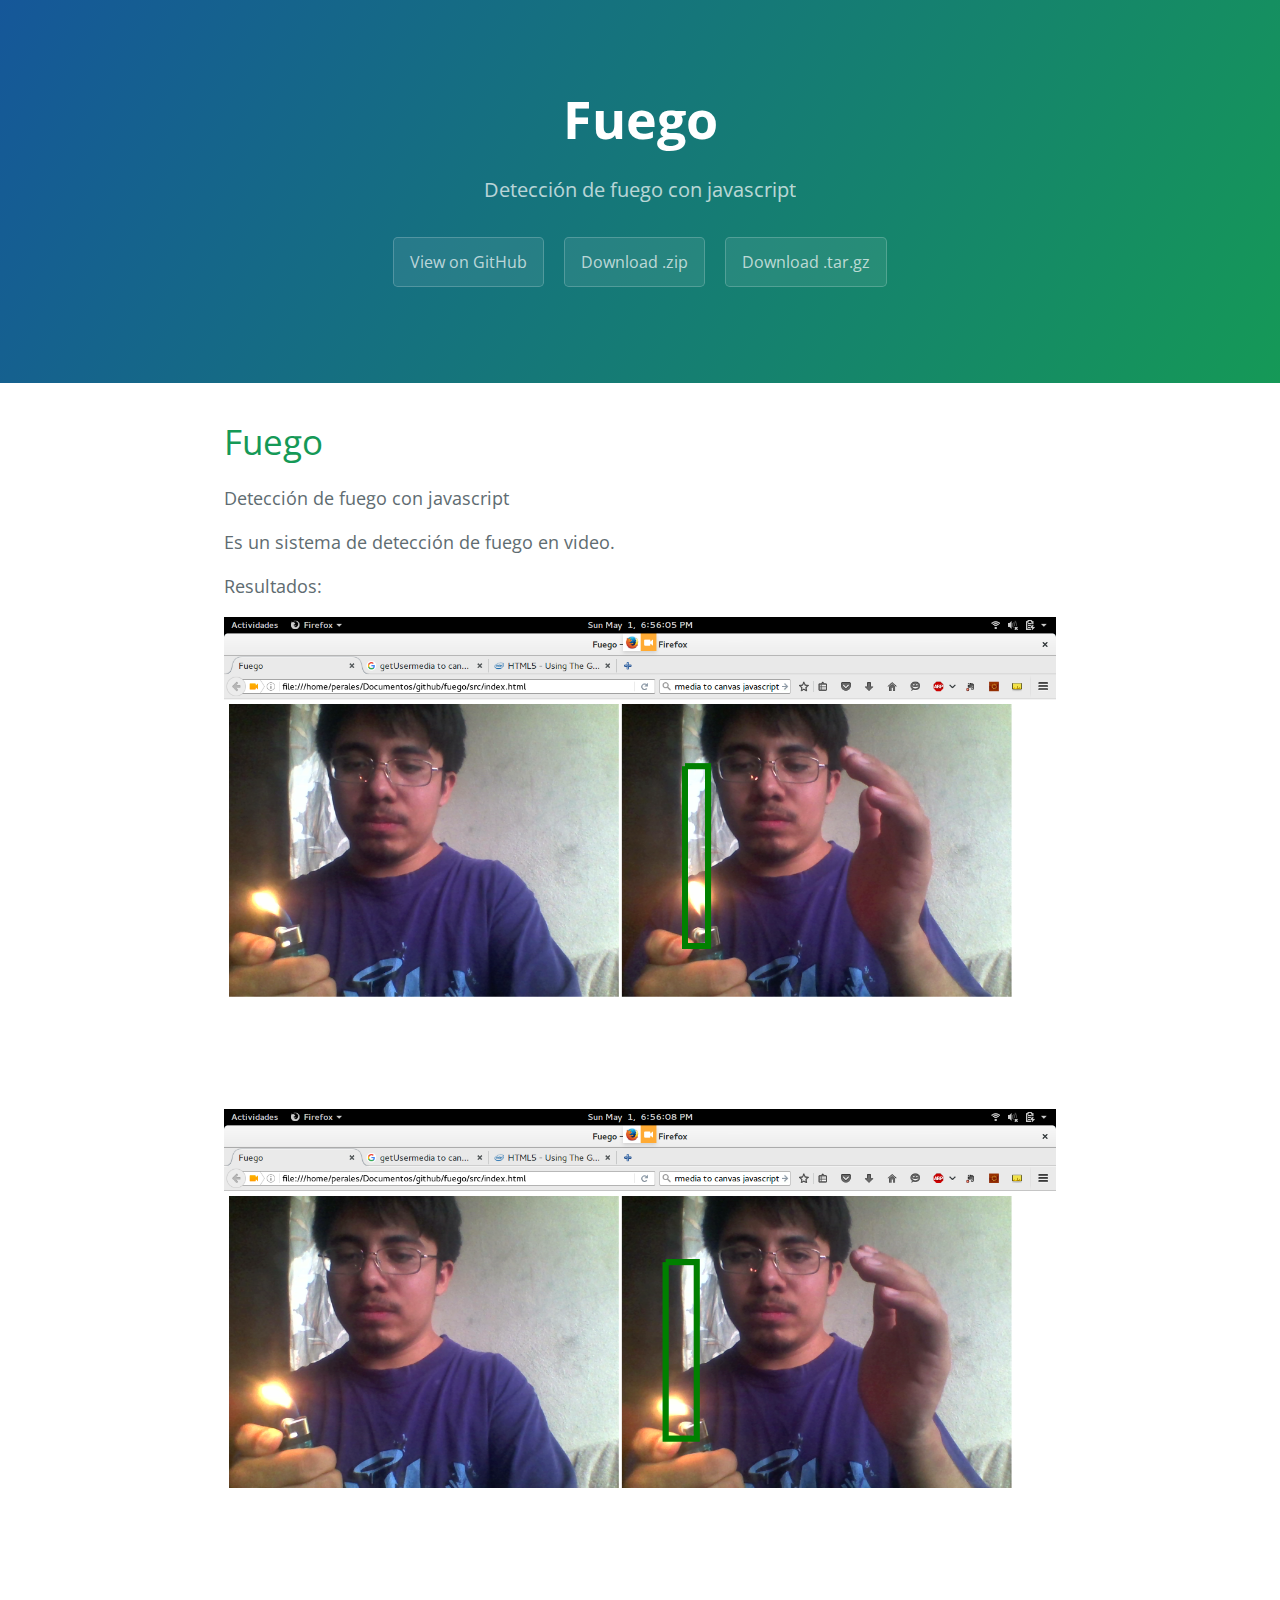
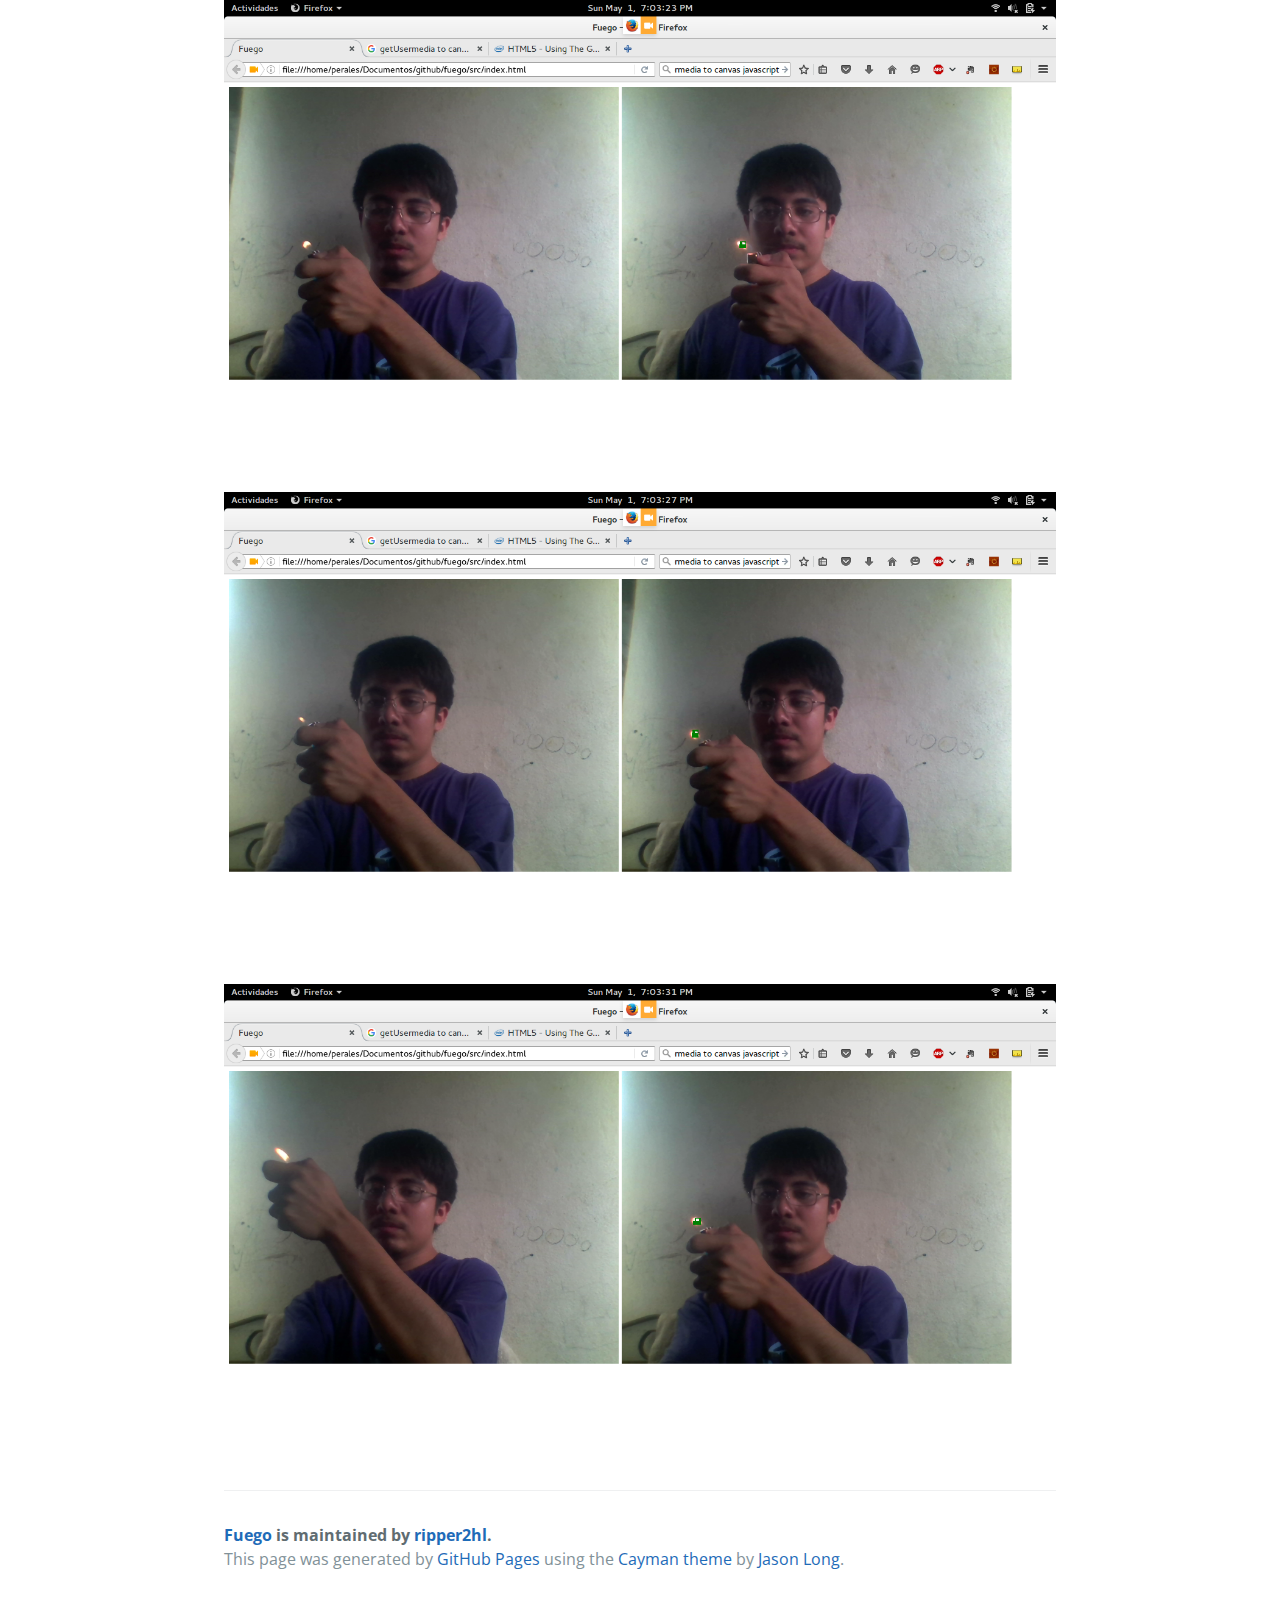
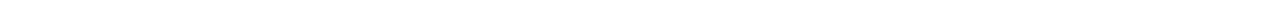
==== index.html @ 641abc0d "Create gh-pages branch via GitHub" ====
<!DOCTYPE html>
<html lang="en-us">
  <head>
    <meta charset="UTF-8">
    <title>Fuego by ripper2hl</title>
    <meta name="viewport" content="width=device-width, initial-scale=1">
    <link rel="stylesheet" type="text/css" href="stylesheets/normalize.css" media="screen">
    <link href='https://fonts.googleapis.com/css?family=Open+Sans:400,700' rel='stylesheet' type='text/css'>
    <link rel="stylesheet" type="text/css" href="stylesheets/stylesheet.css" media="screen">
    <link rel="stylesheet" type="text/css" href="stylesheets/github-light.css" media="screen">
  </head>
  <body>
    <section class="page-header">
      <h1 class="project-name">Fuego</h1>
      <h2 class="project-tagline">Detección de fuego con javascript</h2>
      <a href="https://github.com/ripper2hl/fuego" class="btn">View on GitHub</a>
      <a href="https://github.com/ripper2hl/fuego/zipball/master" class="btn">Download .zip</a>
      <a href="https://github.com/ripper2hl/fuego/tarball/master" class="btn">Download .tar.gz</a>
    </section>

    <section class="main-content">
      <h1>
<a id="fuego" class="anchor" href="#fuego" aria-hidden="true"><span aria-hidden="true" class="octicon octicon-link"></span></a>Fuego</h1>

<p>Detección de fuego con javascript</p>

<p>Es un sistema de detección de fuego en video.</p>

<p>Resultados:</p>

<p><img src="doc/1.png" alt="Resultado 1"></p>

<p><img src="doc/2.png" alt="Resultado 2"></p>

<p><img src="doc/3.png" alt="Resultado 3"></p>

<p><img src="doc/4.png" alt="Resultado 4"></p>

<p><img src="doc/5.png" alt="Resultado 5"></p>

      <footer class="site-footer">
        <span class="site-footer-owner"><a href="https://github.com/ripper2hl/fuego">Fuego</a> is maintained by <a href="https://github.com/ripper2hl">ripper2hl</a>.</span>

        <span class="site-footer-credits">This page was generated by <a href="https://pages.github.com">GitHub Pages</a> using the <a href="https://github.com/jasonlong/cayman-theme">Cayman theme</a> by <a href="https://twitter.com/jasonlong">Jason Long</a>.</span>
      </footer>

    </section>

  
  </body>
</html>
---- stylesheets/stylesheet.css ----
* {
  box-sizing: border-box; }

body {
  padding: 0;
  margin: 0;
  font-family: "Open Sans", "Helvetica Neue", Helvetica, Arial, sans-serif;
  font-size: 16px;
  line-height: 1.5;
  color: #606c71; }

a {
  color: #1e6bb8;
  text-decoration: none; }
  a:hover {
    text-decoration: underline; }

.btn {
  display: inline-block;
  margin-bottom: 1rem;
  color: rgba(255, 255, 255, 0.7);
  background-color: rgba(255, 255, 255, 0.08);
  border-color: rgba(255, 255, 255, 0.2);
  border-style: solid;
  border-width: 1px;
  border-radius: 0.3rem;
  transition: color 0.2s, background-color 0.2s, border-color 0.2s; }
  .btn + .btn {
    margin-left: 1rem; }

.btn:hover {
  color: rgba(255, 255, 255, 0.8);
  text-decoration: none;
  background-color: rgba(255, 255, 255, 0.2);
  border-color: rgba(255, 255, 255, 0.3); }

@media screen and (min-width: 64em) {
  .btn {
    padding: 0.75rem 1rem; } }

@media screen and (min-width: 42em) and (max-width: 64em) {
  .btn {
    padding: 0.6rem 0.9rem;
    font-size: 0.9rem; } }

@media screen and (max-width: 42em) {
  .btn {
    display: block;
    width: 100%;
    padding: 0.75rem;
    font-size: 0.9rem; }
    .btn + .btn {
      margin-top: 1rem;
      margin-left: 0; } }

.page-header {
  color: #fff;
  text-align: center;
  background-color: #159957;
  background-image: linear-gradient(120deg, #155799, #159957); }

@media screen and (min-width: 64em) {
  .page-header {
    padding: 5rem 6rem; } }

@media screen and (min-width: 42em) and (max-width: 64em) {
  .page-header {
    padding: 3rem 4rem; } }

@media screen and (max-width: 42em) {
  .page-header {
    padding: 2rem 1rem; } }

.project-name {
  margin-top: 0;
  margin-bottom: 0.1rem; }

@media screen and (min-width: 64em) {
  .project-name {
    font-size: 3.25rem; } }

@media screen and (min-width: 42em) and (max-width: 64em) {
  .project-name {
    font-size: 2.25rem; } }

@media screen and (max-width: 42em) {
  .project-name {
    font-size: 1.75rem; } }

.project-tagline {
  margin-bottom: 2rem;
  font-weight: normal;
  opacity: 0.7; }

@media screen and (min-width: 64em) {
  .project-tagline {
    font-size: 1.25rem; } }

@media screen and (min-width: 42em) and (max-width: 64em) {
  .project-tagline {
    font-size: 1.15rem; } }

@media screen and (max-width: 42em) {
  .project-tagline {
    font-size: 1rem; } }

.main-content :first-child {
  margin-top: 0; }
.main-content img {
  max-width: 100%; }
.main-content h1, .main-content h2, .main-content h3, .main-content h4, .main-content h5, .main-content h6 {
  margin-top: 2rem;
  margin-bottom: 1rem;
  font-weight: normal;
  color: #159957; }
.main-content p {
  margin-bottom: 1em; }
.main-content code {
  padding: 2px 4px;
  font-family: Consolas, "Liberation Mono", Menlo, Courier, monospace;
  font-size: 0.9rem;
  color: #383e41;
  background-color: #f3f6fa;
  border-radius: 0.3rem; }
.main-content pre {
  padding: 0.8rem;
  margin-top: 0;
  margin-bottom: 1rem;
  font: 1rem Consolas, "Liberation Mono", Menlo, Courier, monospace;
  color: #567482;
  word-wrap: normal;
  background-color: #f3f6fa;
  border: solid 1px #dce6f0;
  border-radius: 0.3rem; }
  .main-content pre > code {
    padding: 0;
    margin: 0;
    font-size: 0.9rem;
    color: #567482;
    word-break: normal;
    white-space: pre;
    background: transparent;
    border: 0; }
.main-content .highlight {
  margin-bottom: 1rem; }
  .main-content .highlight pre {
    margin-bottom: 0;
    word-break: normal; }
.main-content .highlight pre, .main-content pre {
  padding: 0.8rem;
  overflow: auto;
  font-size: 0.9rem;
  line-height: 1.45;
  border-radius: 0.3rem; }
.main-content pre code, .main-content pre tt {
  display: inline;
  max-width: initial;
  padding: 0;
  margin: 0;
  overflow: initial;
  line-height: inherit;
  word-wrap: normal;
  background-color: transparent;
  border: 0; }
  .main-content pre code:before, .main-content pre code:after, .main-content pre tt:before, .main-content pre tt:after {
    content: normal; }
.main-content ul, .main-content ol {
  margin-top: 0; }
.main-content blockquote {
  padding: 0 1rem;
  margin-left: 0;
  color: #819198;
  border-left: 0.3rem solid #dce6f0; }
  .main-content blockquote > :first-child {
    margin-top: 0; }
  .main-content blockquote > :last-child {
    margin-bottom: 0; }
.main-content table {
  display: block;
  width: 100%;
  overflow: auto;
  word-break: normal;
  word-break: keep-all; }
  .main-content table th {
    font-weight: bold; }
  .main-content table th, .main-content table td {
    padding: 0.5rem 1rem;
    border: 1px solid #e9ebec; }
.main-content dl {
  padding: 0; }
  .main-content dl dt {
    padding: 0;
    margin-top: 1rem;
    font-size: 1rem;
    font-weight: bold; }
  .main-content dl dd {
    padding: 0;
    margin-bottom: 1rem; }
.main-content hr {
  height: 2px;
  padding: 0;
  margin: 1rem 0;
  background-color: #eff0f1;
  border: 0; }

@media screen and (min-width: 64em) {
  .main-content {
    max-width: 64rem;
    padding: 2rem 6rem;
    margin: 0 auto;
    font-size: 1.1rem; } }

@media screen and (min-width: 42em) and (max-width: 64em) {
  .main-content {
    padding: 2rem 4rem;
    font-size: 1.1rem; } }

@media screen and (max-width: 42em) {
  .main-content {
    padding: 2rem 1rem;
    font-size: 1rem; } }

.site-footer {
  padding-top: 2rem;
  margin-top: 2rem;
  border-top: solid 1px #eff0f1; }

.site-footer-owner {
  display: block;
  font-weight: bold; }

.site-footer-credits {
  color: #819198; }

@media screen and (min-width: 64em) {
  .site-footer {
    font-size: 1rem; } }

@media screen and (min-width: 42em) and (max-width: 64em) {
  .site-footer {
    font-size: 1rem; } }

@media screen and (max-width: 42em) {
  .site-footer {
    font-size: 0.9rem; } }
---- stylesheets/github-light.css ----
/*
The MIT License (MIT)

Copyright (c) 2015 GitHub, Inc.

Permission is hereby granted, free of charge, to any person obtaining a copy
of this software and associated documentation files (the "Software"), to deal
in the Software without restriction, including without limitation the rights
to use, copy, modify, merge, publish, distribute, sublicense, and/or sell
copies of the Software, and to permit persons to whom the Software is
furnished to do so, subject to the following conditions:

The above copyright notice and this permission notice shall be included in all
copies or substantial portions of the Software.

THE SOFTWARE IS PROVIDED "AS IS", WITHOUT WARRANTY OF ANY KIND, EXPRESS OR
IMPLIED, INCLUDING BUT NOT LIMITED TO THE WARRANTIES OF MERCHANTABILITY,
FITNESS FOR A PARTICULAR PURPOSE AND NONINFRINGEMENT. IN NO EVENT SHALL THE
AUTHORS OR COPYRIGHT HOLDERS BE LIABLE FOR ANY CLAIM, DAMAGES OR OTHER
LIABILITY, WHETHER IN AN ACTION OF CONTRACT, TORT OR OTHERWISE, ARISING FROM,
OUT OF OR IN CONNECTION WITH THE SOFTWARE OR THE USE OR OTHER DEALINGS IN THE
SOFTWARE.

*/

.pl-c /* comment */ {
  color: #969896;
}

.pl-c1      /* constant, markup.raw, meta.diff.header, meta.module-reference, meta.property-name, support, support.constant, support.variable, variable.other.constant */,
.pl-s .pl-v /* string variable */ {
  color: #0086b3;
}

.pl-e  /* entity */,
.pl-en /* entity.name */ {
  color: #795da3;
}

.pl-s .pl-s1 /* string source */,
.pl-smi      /* storage.modifier.import, storage.modifier.package, storage.type.java, variable.other, variable.parameter.function */ {
  color: #333;
}

.pl-ent /* entity.name.tag */ {
  color: #63a35c;
}

.pl-k /* keyword, storage, storage.type */ {
  color: #a71d5d;
}

.pl-pds              /* punctuation.definition.string, string.regexp.character-class */,
.pl-s                /* string */,
.pl-s .pl-pse .pl-s1 /* string punctuation.section.embedded source */,
.pl-sr               /* string.regexp */,
.pl-sr .pl-cce       /* string.regexp constant.character.escape */,
.pl-sr .pl-sra       /* string.regexp string.regexp.arbitrary-repitition */,
.pl-sr .pl-sre       /* string.regexp source.ruby.embedded */ {
  color: #183691;
}

.pl-v /* variable */ {
  color: #ed6a43;
}

.pl-id /* invalid.deprecated */ {
  color: #b52a1d;
}

.pl-ii /* invalid.illegal */ {
  background-color: #b52a1d;
  color: #f8f8f8;
}

.pl-sr .pl-cce /* string.regexp constant.character.escape */ {
  color: #63a35c;
  font-weight: bold;
}

.pl-ml /* markup.list */ {
  color: #693a17;
}

.pl-mh        /* markup.heading */,
.pl-mh .pl-en /* markup.heading entity.name */,
.pl-ms        /* meta.separator */ {
  color: #1d3e81;
  font-weight: bold;
}

.pl-mq /* markup.quote */ {
  color: #008080;
}

.pl-mi /* markup.italic */ {
  color: #333;
  font-style: italic;
}

.pl-mb /* markup.bold */ {
  color: #333;
  font-weight: bold;
}

.pl-md /* markup.deleted, meta.diff.header.from-file */ {
  background-color: #ffecec;
  color: #bd2c00;
}

.pl-mi1 /* markup.inserted, meta.diff.header.to-file */ {
  background-color: #eaffea;
  color: #55a532;
}

.pl-mdr /* meta.diff.range */ {
  color: #795da3;
  font-weight: bold;
}

.pl-mo /* meta.output */ {
  color: #1d3e81;
}
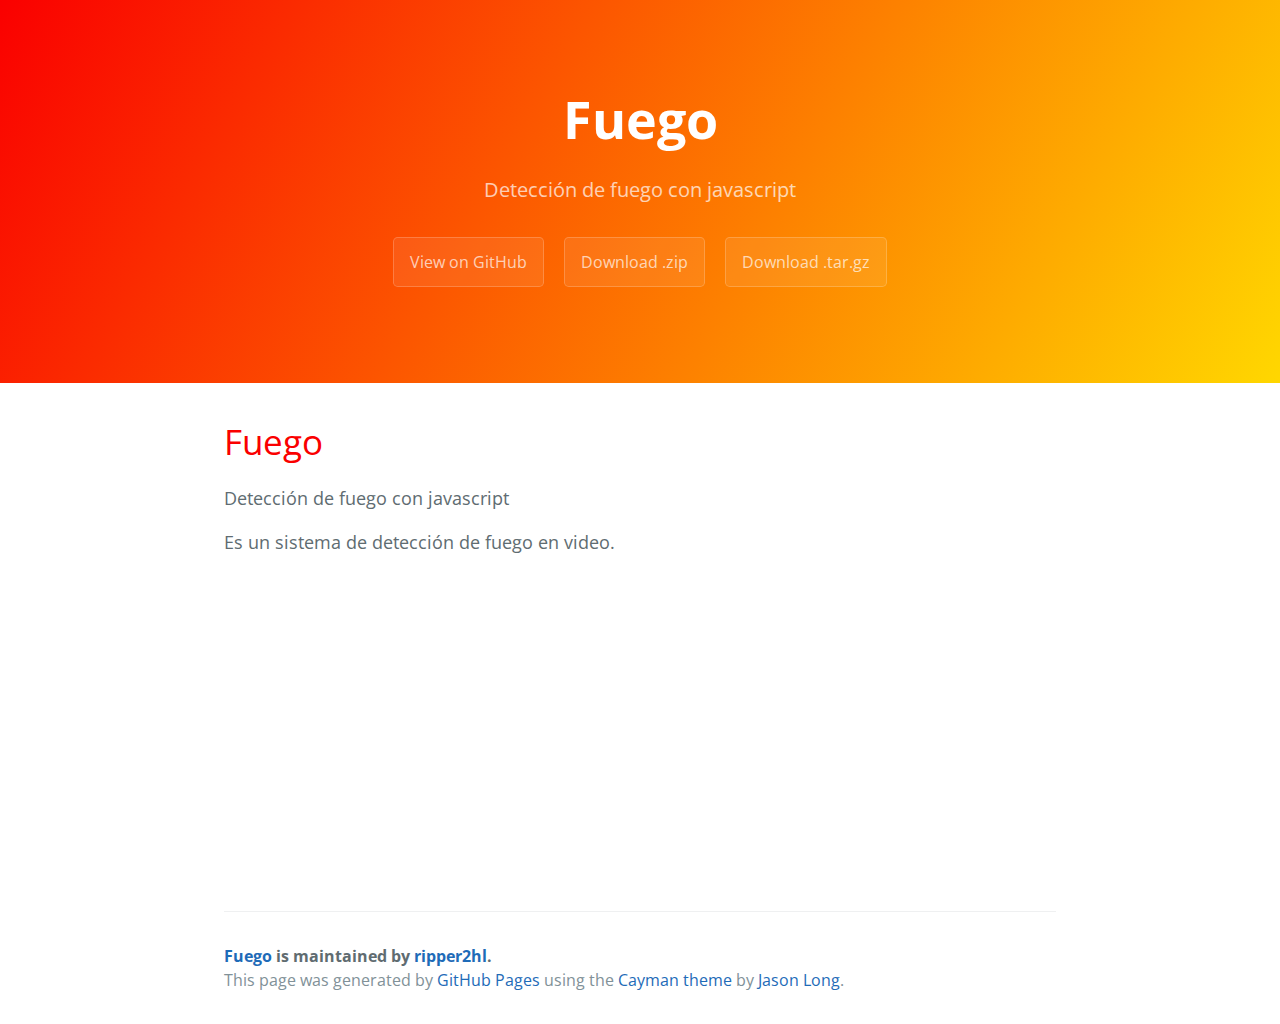
==== commit 5f11fb6d: "* Functional webpage" ====
--- a/index.html
+++ b/index.html
@@ -1,42 +1,33 @@
 <!DOCTYPE html>
 <html lang="en-us">
-  <head>
-    <meta charset="UTF-8">
-    <title>Fuego by ripper2hl</title>
-    <meta name="viewport" content="width=device-width, initial-scale=1">
-    <link rel="stylesheet" type="text/css" href="stylesheets/normalize.css" media="screen">
-    <link href='https://fonts.googleapis.com/css?family=Open+Sans:400,700' rel='stylesheet' type='text/css'>
-    <link rel="stylesheet" type="text/css" href="stylesheets/stylesheet.css" media="screen">
-    <link rel="stylesheet" type="text/css" href="stylesheets/github-light.css" media="screen">
-  </head>
-  <body>
-    <section class="page-header">
-      <h1 class="project-name">Fuego</h1>
-      <h2 class="project-tagline">Detección de fuego con javascript</h2>
-      <a href="https://github.com/ripper2hl/fuego" class="btn">View on GitHub</a>
-      <a href="https://github.com/ripper2hl/fuego/zipball/master" class="btn">Download .zip</a>
-      <a href="https://github.com/ripper2hl/fuego/tarball/master" class="btn">Download .tar.gz</a>
-    </section>
+<head>
+  <meta charset="UTF-8">
+  <title>Fuego by ripper2hl</title>
+  <meta name="viewport" content="width=device-width, initial-scale=1">
+  <link rel="stylesheet" type="text/css" href="stylesheets/normalize.css" media="screen">
+  <link href='https://fonts.googleapis.com/css?family=Open+Sans:400,700' rel='stylesheet' type='text/css'>
+  <link rel="stylesheet" type="text/css" href="stylesheets/stylesheet.css" media="screen">
+  <link rel="stylesheet" type="text/css" href="stylesheets/github-light.css" media="screen">
+</head>
+<body>
+  <section class="page-header">
+    <h1 class="project-name">Fuego</h1>
+    <h2 class="project-tagline">Detección de fuego con javascript</h2>
+    <a href="https://github.com/ripper2hl/fuego" class="btn">View on GitHub</a>
+    <a href="https://github.com/ripper2hl/fuego/zipball/master" class="btn">Download .zip</a>
+    <a href="https://github.com/ripper2hl/fuego/tarball/master" class="btn">Download .tar.gz</a>
+  </section>
 
-    <section class="main-content">
-      <h1>
-<a id="fuego" class="anchor" href="#fuego" aria-hidden="true"><span aria-hidden="true" class="octicon octicon-link"></span></a>Fuego</h1>
+  <section class="main-content">
+    <h1>
+      <a id="fuego" class="anchor" href="#fuego" aria-hidden="true"><span aria-hidden="true" class="octicon octicon-link"></span></a>Fuego</h1>
 
-<p>Detección de fuego con javascript</p>
+      <p>Detección de fuego con javascript</p>
 
-<p>Es un sistema de detección de fuego en video.</p>
+      <p>Es un sistema de detección de fuego en video.</p>
 
-<p>Resultados:</p>
-
-<p><img src="doc/1.png" alt="Resultado 1"></p>
-
-<p><img src="doc/2.png" alt="Resultado 2"></p>
-
-<p><img src="doc/3.png" alt="Resultado 3"></p>
-
-<p><img src="doc/4.png" alt="Resultado 4"></p>
-
-<p><img src="doc/5.png" alt="Resultado 5"></p>
+      <video id="video" src="videofile.ogg" autoplay poster="posterimage.jpg"></video>
+      <canvas id="canvas" width="300" height="300"></canvas>
 
       <footer class="site-footer">
         <span class="site-footer-owner"><a href="https://github.com/ripper2hl/fuego">Fuego</a> is maintained by <a href="https://github.com/ripper2hl">ripper2hl</a>.</span>
@@ -45,7 +36,17 @@
       </footer>
 
     </section>
-
-  
+    <script src="src/js/fire.js" charset="utf-8"></script>
+    <script type="text/javascript">
+    ( () => {
+      'use strict';
+      let options = {};
+      options.canvasId = 'canvas';
+      options.videoId = 'video';
+      options.frequency = 100;
+      options.urlSearchWorker = 'src/js/searchWorker.js';
+      $fire.initDetectionFire(options);
+    })();
+    </script>
   </body>
-</html>
+  </html>
--- a/stylesheets/stylesheet.css
+++ b/stylesheets/stylesheet.css
@@ -56,8 +56,8 @@
 .page-header {
   color: #fff;
   text-align: center;
-  background-color: #159957;
-  background-image: linear-gradient(120deg, #155799, #159957); }
+  background-color: #FA0000;
+  background-image: linear-gradient(120deg, #FA0000, gold); }
 
 @media screen and (min-width: 64em) {
   .page-header {
@@ -112,7 +112,7 @@
   margin-top: 2rem;
   margin-bottom: 1rem;
   font-weight: normal;
-  color: #159957; }
+  color: #FA0000; }
 .main-content p {
   margin-bottom: 1em; }
 .main-content code {
